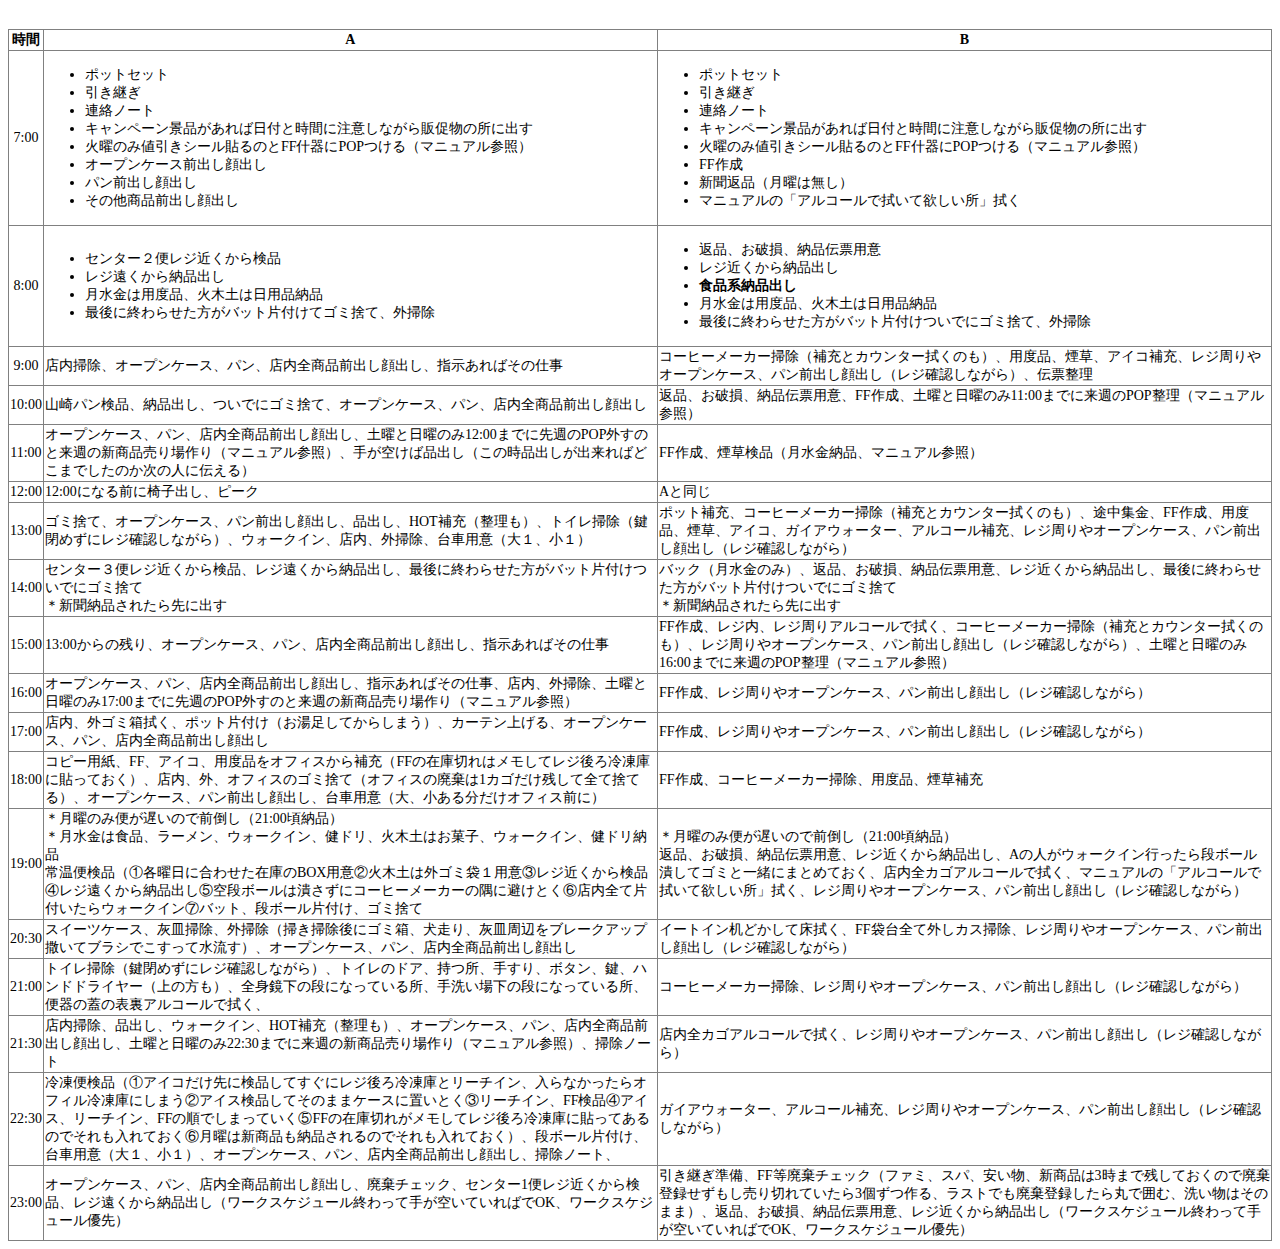
==== schedule.html @ 5014d078 "git" ====
<!DOCTYPE html>
<html lang="ja">

<head>
	<meta charset="utf-8">
	<title>タイトル</title>
	<link rel="icon" href="favicon.ico">
	<meta name="description" content="せりかのポートフォリオサイトです">
</head>
<link rel="stylesheet" href="css/styles.css">
<!-- 
	<style>
		h1 {
color:  red;
		}

	</style>
-->

<body>


	<style>
		.scheduleTable {
			width: 100%;
			border-collapse: collapse;
			font-size: 14px;
		}

		.taC {
			text-align: center;
		}
	</style>

	<table border="1" width="600" class="scheduleTable">
		<!-- 表全体の長さを最初に指定しておく -->
		<colgroup>
			<col width="60px" />
			<col width="50%" />
			<col width="50%" />
		</colgroup>
		<tr>
			<th>時間</th>
			<th>A</th>
			<th>B</th>
		</tr>


		<!-- <tr>
			<td class="taC">1:00</td>
			<td>42</td>
			<td>27</td>
		</tr>


		<tr>
			<td class="taC">2:00</td>
			<td>42</td>
			<td>27</td>
		</tr>


		<tr>
			<td class="taC">3:00</td>
			<td>42</td>
			<td>27</td>
		</tr>


		<tr>
			<td class="taC">4:00</td>
			<td>42</td>
			<td>27</td>
		</tr>


		<tr>
			<td class="taC">5:00</td>
			<td>42</td>
			<td>27</td>
		</tr>


		<tr>
			<td class="taC">6:00</td>
			<td>42</td>
			<td>27</td>
		</tr> -->

		<tr>
			<td class="taC">7:00</td>
			<td>
				<ul>
					<li>ポットセット</li>
					<li>引き継ぎ</li>
					<li>連絡ノート</li>
					<li>キャンペーン景品があれば日付と時間に注意しながら販促物の所に出す</li>
					<li>火曜のみ値引きシール貼るのとFF什器にPOPつける（マニュアル参照）</li>
					<li>オープンケース前出し顔出し</li>
					<li>パン前出し顔出し</li>
					<li>その他商品前出し顔出し</li>
				</ul>
			</td>

			<td>
				<ul>
					<li>ポットセット</li>
					<li>引き継ぎ</li>
					<li>連絡ノート</li>
					<li>キャンペーン景品があれば日付と時間に注意しながら販促物の所に出す</li>
					<li>火曜のみ値引きシール貼るのとFF什器にPOPつける（マニュアル参照）</li>
					<li>FF作成</li>
					<li>新聞返品（月曜は無し）</li>
					<li>マニュアルの「アルコールで拭いて欲しい所」拭く</li>
				</ul>
			</td>
		</tr>


		<tr>
			<td class="taC">8:00</td>
			<td>
				<ul>
					<li>センター２便レジ近くから検品</li>
					<li>レジ遠くから納品出し</li>
					<li>月水金は用度品、火木土は日用品納品</li>
					<li>最後に終わらせた方がバット片付けてゴミ捨て、外掃除</li>
				</ul>
			</td>
			<td>
				<ul>
					<li>返品、お破損、納品伝票用意</li>
					<li>レジ近くから納品出し</li>
					<li><b>食品系納品出し</b></li>
					<li>月水金は用度品、火木土は日用品納品</li>
					<li>最後に終わらせた方がバット片付けついでにゴミ捨て、外掃除</li>
				</ul>
			</td>
		</tr>


		<tr>
			<td class="taC">9:00</td>
			<td>店内掃除、オープンケース、パン、店内全商品前出し顔出し、指示あればその仕事</td>
			<td>コーヒーメーカー掃除（補充とカウンター拭くのも）、用度品、煙草、アイコ補充、レジ周りやオープンケース、パン前出し顔出し（レジ確認しながら）、伝票整理 </td>
		</tr>


		<tr>
			<td class="taC">10:00</td>
			<td>山崎パン検品、納品出し、ついでにゴミ捨て、オープンケース、パン、店内全商品前出し顔出し</td>
			<td>返品、お破損、納品伝票用意、FF作成、土曜と日曜のみ11:00までに来週のPOP整理（マニュアル参照）</td>
		</tr>


		<tr>
			<td class="taC">11:00</td>
			<td>オープンケース、パン、店内全商品前出し顔出し、土曜と日曜のみ12:00までに先週のPOP外すのと来週の新商品売り場作り（マニュアル参照）、手が空けば品出し（この時品出しが出来ればどこまでしたのか次の人に伝える）
			</td>
			<td>FF作成、煙草検品（月水金納品、マニュアル参照）</td>
		</tr>


		<tr>
			<td class="taC">12:00</td>
			<td>12:00になる前に椅子出し、ピーク</td>
			<td>Aと同じ</td>
		</tr>


		<tr>
			<td class="taC">13:00</td>
			<td>ゴミ捨て、オープンケース、パン前出し顔出し、品出し、HOT補充（整理も）、トイレ掃除（鍵閉めずにレジ確認しながら）、ウォークイン、店内、外掃除、台車用意（大１、小１）</td>
			<td>ポット補充、コーヒーメーカー掃除（補充とカウンター拭くのも）、途中集金、FF作成、用度品、煙草、アイコ、ガイアウォーター、アルコール補充、レジ周りやオープンケース、パン前出し顔出し（レジ確認しながら）
			</td>
		</tr>


		<tr>
			<td class="taC">14:00</td>
			<td>センター３便レジ近くから検品、レジ遠くから納品出し、最後に終わらせた方がバット片付けついでにゴミ捨て<br>
				＊新聞納品されたら先に出す
			</td>
			<td>バック（月水金のみ）、返品、お破損、納品伝票用意、レジ近くから納品出し、最後に終わらせた方がバット片付けついでにゴミ捨て<br>
				＊新聞納品されたら先に出す</td>
		</tr>


		<tr>
			<td class="taC">15:00</td>
			<td>13:00からの残り、オープンケース、パン、店内全商品前出し顔出し、指示あればその仕事</td>
			<td>
				FF作成、レジ内、レジ周りアルコールで拭く、コーヒーメーカー掃除（補充とカウンター拭くのも）、レジ周りやオープンケース、パン前出し顔出し（レジ確認しながら）、土曜と日曜のみ16:00までに来週のPOP整理（マニュアル参照）
			</td>
		</tr>


		<tr>
			<td class="taC">16:00</td>
			<td>オープンケース、パン、店内全商品前出し顔出し、指示あればその仕事、店内、外掃除、土曜と日曜のみ17:00までに先週のPOP外すのと来週の新商品売り場作り（マニュアル参照）
			</td>
			<td>FF作成、レジ周りやオープンケース、パン前出し顔出し（レジ確認しながら）</td>
		</tr>


		<tr>
			<td class="taC">17:00</td>
			<td>店内、外ゴミ箱拭く、ポット片付け（お湯足してからしまう）、カーテン上げる、オープンケース、パン、店内全商品前出し顔出し</td>
			<td>FF作成、レジ周りやオープンケース、パン前出し顔出し（レジ確認しながら）</td>
		</tr>


		<tr>　
			<td>18:00</td>
			<td>
				コピー用紙、FF、アイコ、用度品をオフィスから補充（FFの在庫切れはメモしてレジ後ろ冷凍庫に貼っておく）、店内、外、オフィスのゴミ捨て（オフィスの廃棄は1カゴだけ残して全て捨てる）、オープンケース、パン前出し顔出し、台車用意（大、小ある分だけオフィス前に）
			</td>
			<td>FF作成、コーヒーメーカー掃除、用度品、煙草補充</td>
		</tr>


		<tr>
			<td class="taC">19:00</td>
			<td>＊月曜のみ便が遅いので前倒し（21:00頃納品）<br>
				＊月水金は食品、ラーメン、ウォークイン、健ドリ、火木土はお菓子、ウォークイン、健ドリ納品<br>
				常温便検品（①各曜日に合わせた在庫のBOX用意②火木土は外ゴミ袋１用意③レジ近くから検品④レジ遠くから納品出し⑤空段ボールは潰さずにコーヒーメーカーの隅に避けとく⑥店内全て片付いたらウォークイン⑦バット、段ボール片付け、ゴミ捨て
			</td>
			<td>＊月曜のみ便が遅いので前倒し（21:00頃納品）<br>
				返品、お破損、納品伝票用意、レジ近くから納品出し、Aの人がウォークイン行ったら段ボール潰してゴミと一緒にまとめておく、店内全カゴアルコールで拭く、マニュアルの「アルコールで拭いて欲しい所」拭く、レジ周りやオープンケース、パン前出し顔出し（レジ確認しながら）
			</td>
		</tr>


		<tr>
			<td class="taC">20:30</td>
			<td>スイーツケース、灰皿掃除、外掃除（掃き掃除後にゴミ箱、犬走り、灰皿周辺をブレークアップ撒いてブラシでこすって水流す）、オープンケース、パン、店内全商品前出し顔出し</td>
			<td>イートイン机どかして床拭く、FF袋台全て外しカス掃除、レジ周りやオープンケース、パン前出し顔出し（レジ確認しながら）</td>
		</tr>


		<tr>
			<td class="taC">21:00</td>
			<td>トイレ掃除（鍵閉めずにレジ確認しながら）、トイレのドア、持つ所、手すり、ボタン、鍵、ハンドドライヤー（上の方も）、全身鏡下の段になっている所、手洗い場下の段になっている所、便器の蓋の表裏アルコールで拭く、
			</td>
			<td>コーヒーメーカー掃除、レジ周りやオープンケース、パン前出し顔出し（レジ確認しながら）</td>
		</tr>


		<tr>
			<td class="taC">21:30</td>
			<td>店内掃除、品出し、ウォークイン、HOT補充（整理も）、オープンケース、パン、店内全商品前出し顔出し、土曜と日曜のみ22:30までに来週の新商品売り場作り（マニュアル参照）、掃除ノート</td>
			<td>店内全カゴアルコールで拭く、レジ周りやオープンケース、パン前出し顔出し（レジ確認しながら）</td>
		</tr>


		<tr>
			<td class="taC">22:30</td>
			<td>
				冷凍便検品（①アイコだけ先に検品してすぐにレジ後ろ冷凍庫とリーチイン、入らなかったらオフィル冷凍庫にしまう②アイス検品してそのままケースに置いとく③リーチイン、FF検品④アイス、リーチイン、FFの順でしまっていく⑤FFの在庫切れがメモしてレジ後ろ冷凍庫に貼ってあるのでそれも入れておく⑥月曜は新商品も納品されるのでそれも入れておく）、段ボール片付け、台車用意（大１、小１）、オープンケース、パン、店内全商品前出し顔出し、掃除ノート、
			</td>
			<td>ガイアウォーター、アルコール補充、レジ周りやオープンケース、パン前出し顔出し（レジ確認しながら）</td>
		</tr>


		<tr>
			<td class="taC">23:00</td>
			<td>オープンケース、パン、店内全商品前出し顔出し、廃棄チェック、センター1便レジ近くから検品、レジ遠くから納品出し（ワークスケジュール終わって手が空いていればでOK、ワークスケジュール優先）</td>
			<td>
				引き継ぎ準備、FF等廃棄チェック（ファミ、スパ、安い物、新商品は3時まで残しておくので廃棄登録せずもし売り切れていたら3個ずつ作る、ラストでも廃棄登録したら丸で囲む、洗い物はそのまま）、返品、お破損、納品伝票用意、レジ近くから納品出し（ワークスケジュール終わって手が空いていればでOK、ワークスケジュール優先）
			</td>
		</tr>



	</table>



</body>

</html>
---- css/styles.css ----
h1 {
	/* color:  blue; */
	color: 　rgb(0,  255, 0 );
	color:  #0f0
	;
}
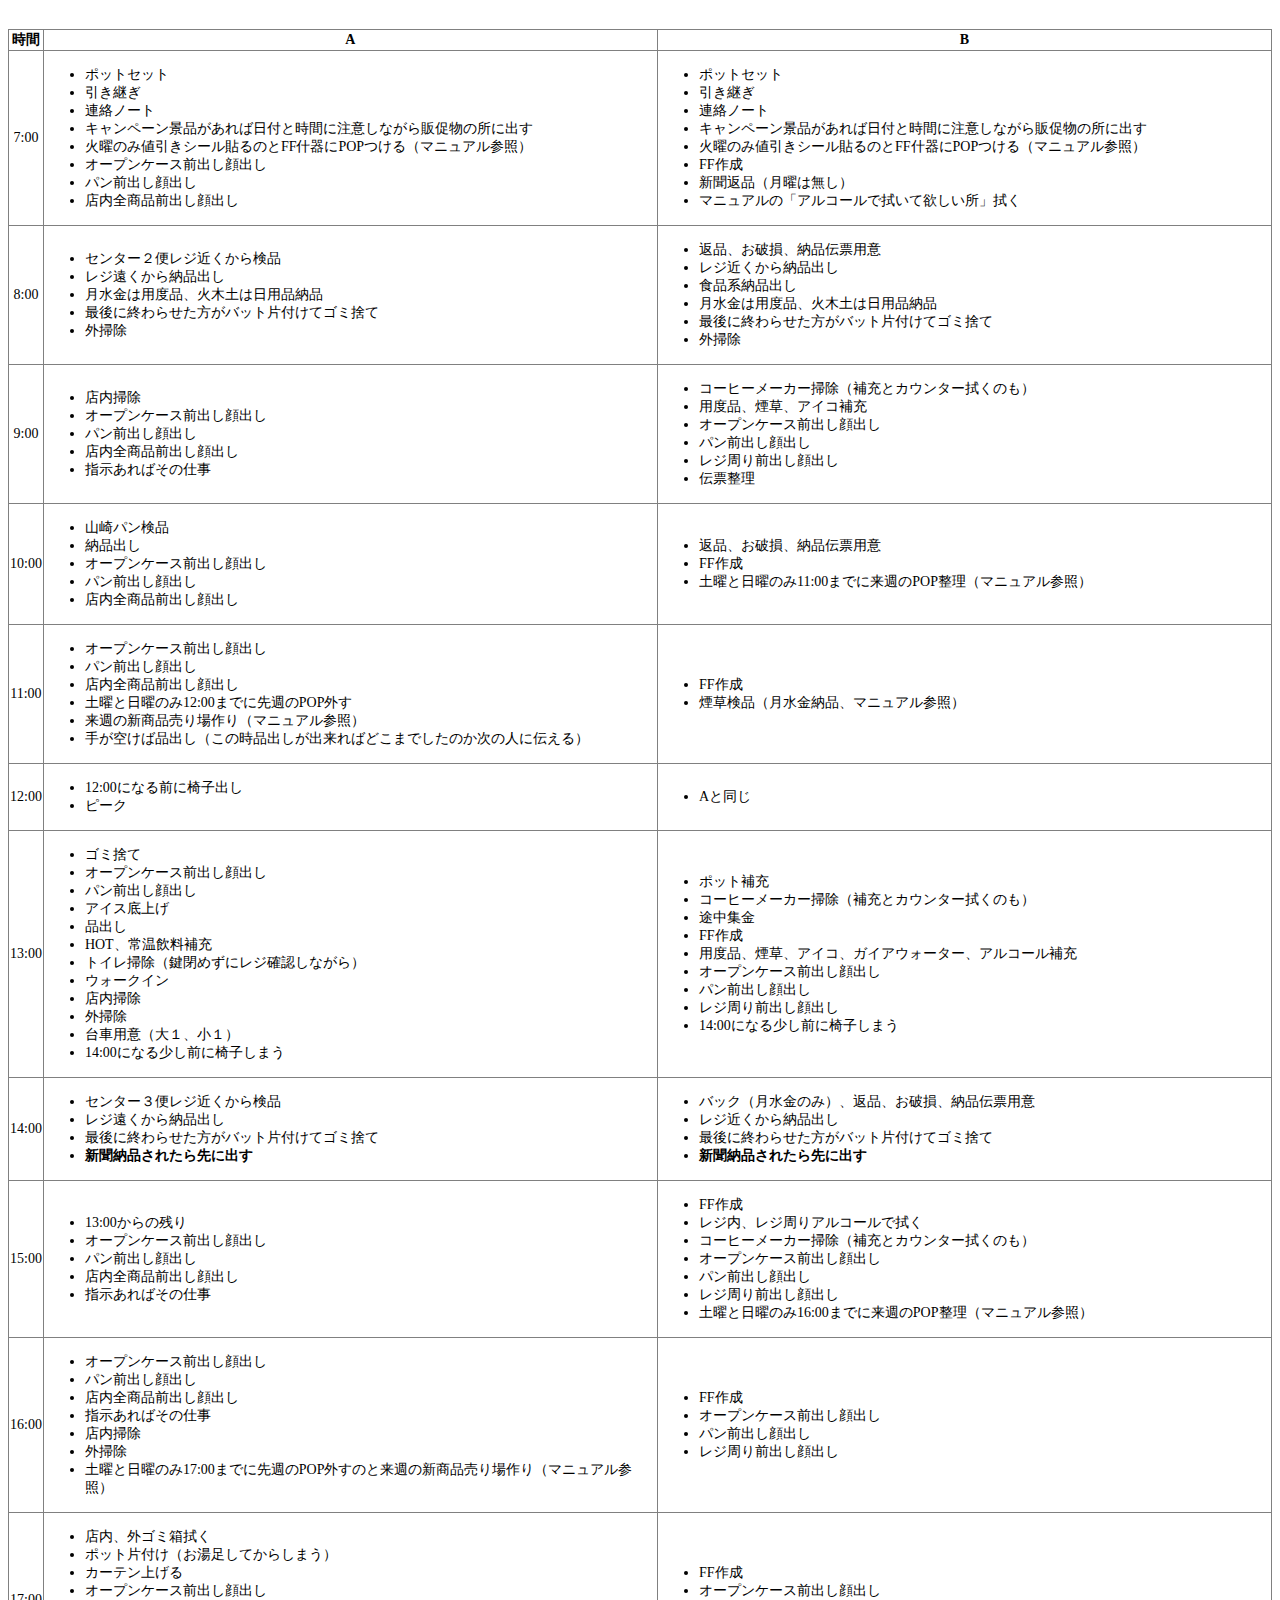
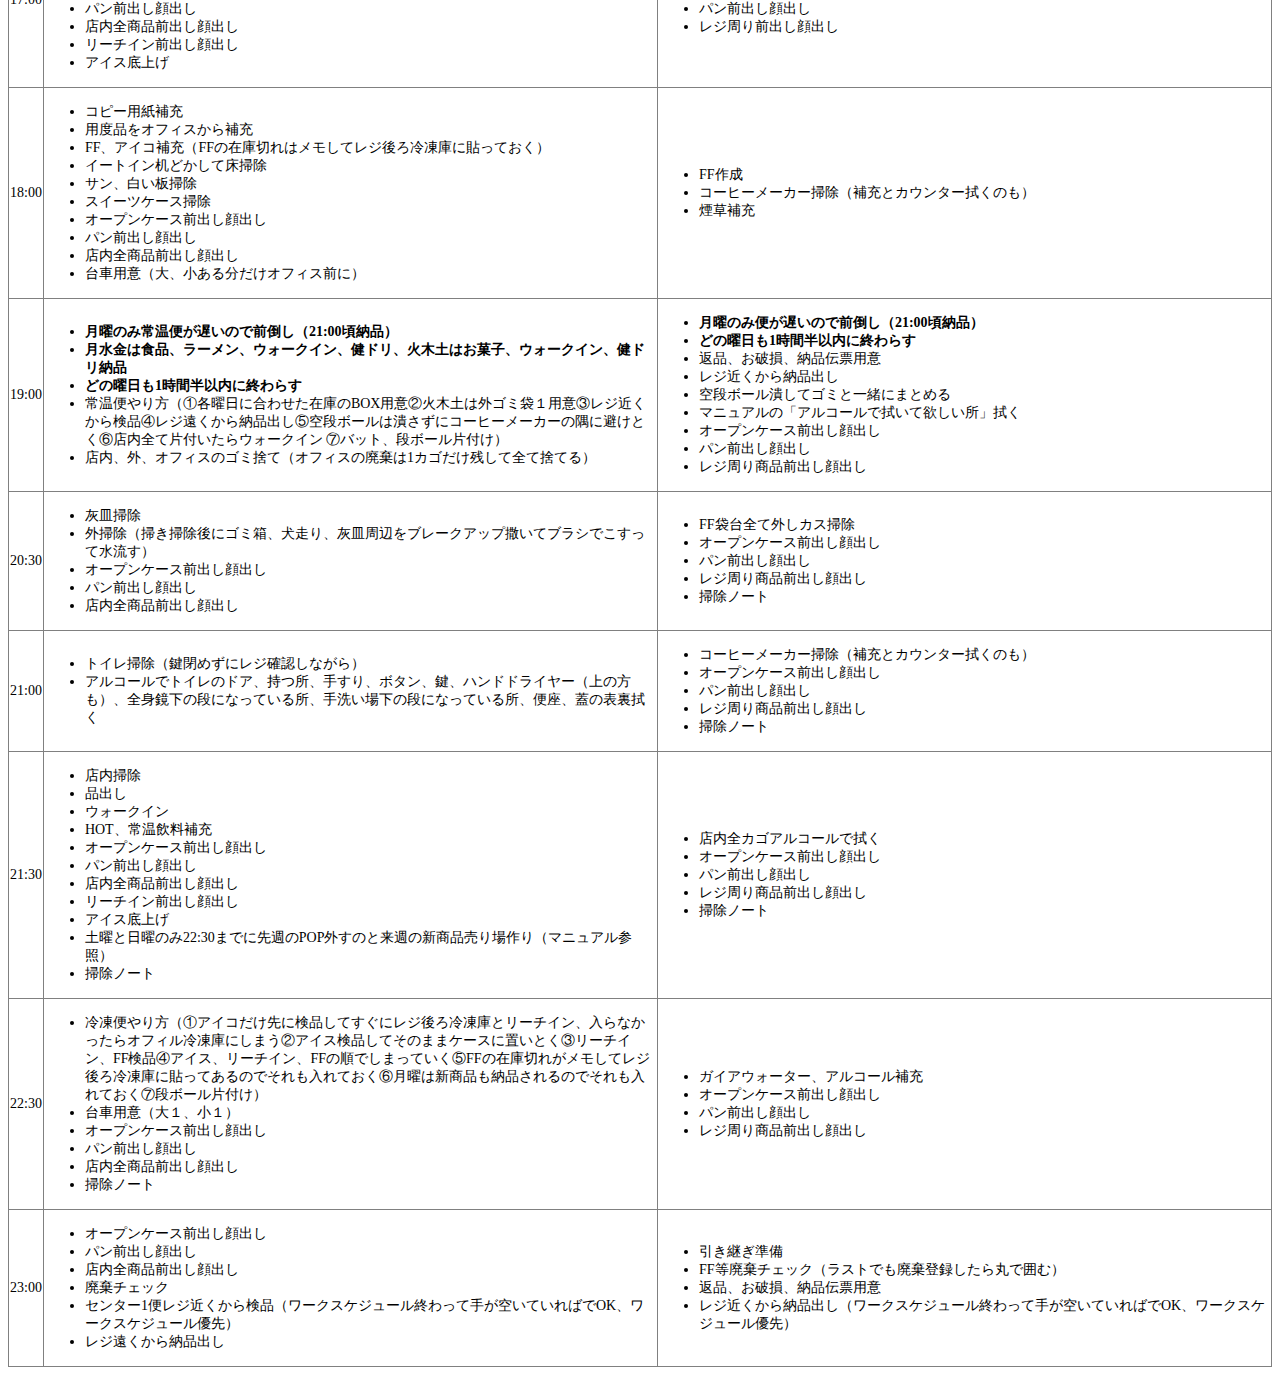
==== commit b070b845: "git" ====
--- a/schedule.html
+++ b/schedule.html
@@ -98,7 +98,7 @@
 					<li>火曜のみ値引きシール貼るのとFF什器にPOPつける（マニュアル参照）</li>
 					<li>オープンケース前出し顔出し</li>
 					<li>パン前出し顔出し</li>
-					<li>その他商品前出し顔出し</li>
+					<li>店内全商品前出し顔出し</li>
 				</ul>
 			</td> @@ -126,16 +126,18 @@
 					<li>センター２便レジ近くから検品</li>
 					<li>レジ遠くから納品出し</li>
 					<li>月水金は用度品、火木土は日用品納品</li>
-					<li>最後に終わらせた方がバット片付けてゴミ捨て、外掃除</li>
+					<li>最後に終わらせた方がバット片付けてゴミ捨て</li>
+					<li>外掃除</li>
 				</ul>
 			</td>
 			<td>
 				<ul>
 					<li>返品、お破損、納品伝票用意</li>
 					<li>レジ近くから納品出し</li>
-					<li><b>食品系納品出し</b></li>
+					<li>食品系納品出し</li>
 					<li>月水金は用度品、火木土は日用品納品</li>
-					<li>最後に終わらせた方がバット片付けついでにゴミ捨て、外掃除</li>
+					<li>最後に終わらせた方がバット片付けてゴミ捨て</li>
+					<li>外掃除</li>
 				</ul>
 			</td>
 		</tr>
@@ -143,132 +145,407 @@
 
 		<tr>
 			<td class="taC">9:00</td>
-			<td>店内掃除、オープンケース、パン、店内全商品前出し顔出し、指示あればその仕事</td>
-			<td>コーヒーメーカー掃除（補充とカウンター拭くのも）、用度品、煙草、アイコ補充、レジ周りやオープンケース、パン前出し顔出し（レジ確認しながら）、伝票整理 </td>
+			<td>
+				<ul>
+					<li>店内掃除</li>
+					<li>オープンケース前出し顔出し</li>
+					<li>パン前出し顔出し</li>
+					<li>店内全商品前出し顔出し</li>
+					<li>指示あればその仕事</li>
+				</ul>
+			</td>
+			<td>
+				<ul>
+					<li>コーヒーメーカー掃除（補充とカウンター拭くのも）</li>
+					<li>用度品、煙草、アイコ補充</li>
+					<li>オープンケース前出し顔出し</li>
+					<li>パン前出し顔出し</li>
+					<li>レジ周り前出し顔出し</li>
+					<li>伝票整理</li>
+
+
+
+				</ul>
+
+			</td>
 		</tr>
 
 
 		<tr>
 			<td class="taC">10:00</td>
-			<td>山崎パン検品、納品出し、ついでにゴミ捨て、オープンケース、パン、店内全商品前出し顔出し</td>
-			<td>返品、お破損、納品伝票用意、FF作成、土曜と日曜のみ11:00までに来週のPOP整理（マニュアル参照）</td>
+			<td>
+				<ul>
+					<li>山崎パン検品</li>
+					<li>納品出し</li>
+					<li>オープンケース前出し顔出し</li>
+					<li>パン前出し顔出し</li>
+					<li>店内全商品前出し顔出し</li>
+				</ul>
+			</td>
+
+			<td>
+				<ul>
+					<li>返品、お破損、納品伝票用意</li>
+					<li>FF作成</li>
+					<li>土曜と日曜のみ11:00までに来週のPOP整理（マニュアル参照）</li>
+				</ul>
+			</td>
 		</tr>
 
 
 		<tr>
 			<td class="taC">11:00</td>
-			<td>オープンケース、パン、店内全商品前出し顔出し、土曜と日曜のみ12:00までに先週のPOP外すのと来週の新商品売り場作り（マニュアル参照）、手が空けば品出し（この時品出しが出来ればどこまでしたのか次の人に伝える）
-			</td>
-			<td>FF作成、煙草検品（月水金納品、マニュアル参照）</td>
+			<td>
+				<ul>
+					<li>オープンケース前出し顔出し</li>
+					<li>パン前出し顔出し</li>
+					<li>店内全商品前出し顔出し</li>
+					<li>土曜と日曜のみ12:00までに先週のPOP外す</li>
+					<li>来週の新商品売り場作り（マニュアル参照）</li>
+					<li>手が空けば品出し（この時品出しが出来ればどこまでしたのか次の人に伝える）</li>
+				</ul>
+			</td>
+
+			<td>
+				<ul>
+					<li>FF作成</li>
+					<li>煙草検品（月水金納品、マニュアル参照）</li>
+				</ul>
+
+			</td>
 		</tr>
 
 
 		<tr>
 			<td class="taC">12:00</td>
-			<td>12:00になる前に椅子出し、ピーク</td>
-			<td>Aと同じ</td>
+			<td>
+				<ul>
+					<li>12:00になる前に椅子出し</li>
+					<li>ピーク</li>
+				</ul>
+			</td>
+
+			<td>
+				<ul>
+					<li>Aと同じ</li>
+				</ul>
+
+			</td>
 		</tr>
 
 
 		<tr>
 			<td class="taC">13:00</td>
-			<td>ゴミ捨て、オープンケース、パン前出し顔出し、品出し、HOT補充（整理も）、トイレ掃除（鍵閉めずにレジ確認しながら）、ウォークイン、店内、外掃除、台車用意（大１、小１）</td>
-			<td>ポット補充、コーヒーメーカー掃除（補充とカウンター拭くのも）、途中集金、FF作成、用度品、煙草、アイコ、ガイアウォーター、アルコール補充、レジ周りやオープンケース、パン前出し顔出し（レジ確認しながら）
+			<td>
+				<ul>
+					<li>ゴミ捨て</li>
+					<li>オープンケース前出し顔出し</li>
+					<li>パン前出し顔出し</li>
+					<li>アイス底上げ</li>
+					<li>品出し</li>
+					<li>HOT、常温飲料補充</li>
+					<li>トイレ掃除（鍵閉めずにレジ確認しながら）</li>
+					<li>ウォークイン</li>
+					<li>店内掃除</li>
+					<li>外掃除</li>
+					<li>台車用意（大１、小１）</li>
+					<li>14:00になる少し前に椅子しまう</li>
+				</ul>
+			</td>
+
+			<td>
+				<ul>
+					<li>ポット補充</li>
+					<li>コーヒーメーカー掃除（補充とカウンター拭くのも）</li>
+					<li>途中集金</li>
+					<li>FF作成</li>
+					<li>用度品、煙草、アイコ、ガイアウォーター、アルコール補充</li>
+					<li>オープンケース前出し顔出し</li>
+					<li>パン前出し顔出し</li>
+					<li>レジ周り前出し顔出し</li>
+					<li>14:00になる少し前に椅子しまう</li>
+				</ul>
 			</td>
 		</tr>
 
 
 		<tr>
 			<td class="taC">14:00</td>
-			<td>センター３便レジ近くから検品、レジ遠くから納品出し、最後に終わらせた方がバット片付けついでにゴミ捨て<br>
-				＊新聞納品されたら先に出す
-			</td>
-			<td>バック（月水金のみ）、返品、お破損、納品伝票用意、レジ近くから納品出し、最後に終わらせた方がバット片付けついでにゴミ捨て<br>
-				＊新聞納品されたら先に出す</td>
+			<td>
+				<ul>
+					<li>センター３便レジ近くから検品</li>
+					<li>レジ遠くから納品出し</li>
+					<li>最後に終わらせた方がバット片付けてゴミ捨て</li>
+					<li><b>新聞納品されたら先に出す</b></li>
+				</ul>
+			</td>
+
+			<td>
+				<ul>
+					<li>バック（月水金のみ）、返品、お破損、納品伝票用意</li>
+					<li>レジ近くから納品出し</li>
+					<li>最後に終わらせた方がバット片付けてゴミ捨て</li>
+					<li><b>新聞納品されたら先に出す</b></li>
+				</ul>
+			</td>
 		</tr>
 
 
 		<tr>
 			<td class="taC">15:00</td>
-			<td>13:00からの残り、オープンケース、パン、店内全商品前出し顔出し、指示あればその仕事</td>
-			<td>
-				FF作成、レジ内、レジ周りアルコールで拭く、コーヒーメーカー掃除（補充とカウンター拭くのも）、レジ周りやオープンケース、パン前出し顔出し（レジ確認しながら）、土曜と日曜のみ16:00までに来週のPOP整理（マニュアル参照）
+			<td>
+				<ul>
+					<li>13:00からの残り</li>
+					<li>オープンケース前出し顔出し</li>
+					<li>パン前出し顔出し</li>
+					<li>店内全商品前出し顔出し</li>
+					<li>指示あればその仕事</li>
+				</ul>
+			</td>
+
+			<td>
+				<ul>
+					<li>FF作成</li>
+					<li>レジ内、レジ周りアルコールで拭く</li>
+					<li>コーヒーメーカー掃除（補充とカウンター拭くのも）</li>
+					<li>オープンケース前出し顔出し</li>
+					<li>パン前出し顔出し</li>
+					<li>レジ周り前出し顔出し</li>
+					<li>土曜と日曜のみ16:00までに来週のPOP整理（マニュアル参照）</li>
 			</td>
 		</tr>
 
 
 		<tr>
 			<td class="taC">16:00</td>
-			<td>オープンケース、パン、店内全商品前出し顔出し、指示あればその仕事、店内、外掃除、土曜と日曜のみ17:00までに先週のPOP外すのと来週の新商品売り場作り（マニュアル参照）
-			</td>
-			<td>FF作成、レジ周りやオープンケース、パン前出し顔出し（レジ確認しながら）</td>
+			<td>
+				<ul>
+					<li>オープンケース前出し顔出し</li>
+					<li>パン前出し顔出し</li>
+					<li>店内全商品前出し顔出し</li>
+					<li>指示あればその仕事</li>
+					<li>店内掃除</li>
+					<li>外掃除</li>
+					<li>土曜と日曜のみ17:00までに先週のPOP外すのと来週の新商品売り場作り（マニュアル参照）</li>
+
+				</ul>
+			</td>
+
+			<td>
+				<ul>
+					<li>FF作成</li>
+					<li>オープンケース前出し顔出し</li>
+					<li>パン前出し顔出し</li>
+					<li>レジ周り前出し顔出し</li>
+				</ul>
+			</td>
 		</tr>
 
 
 		<tr>
 			<td class="taC">17:00</td>
-			<td>店内、外ゴミ箱拭く、ポット片付け（お湯足してからしまう）、カーテン上げる、オープンケース、パン、店内全商品前出し顔出し</td>
-			<td>FF作成、レジ周りやオープンケース、パン前出し顔出し（レジ確認しながら）</td>
+			<td>
+				<ul>
+					<li>店内、外ゴミ箱拭く</li>
+					<li>ポット片付け（お湯足してからしまう）</li>
+					<li>カーテン上げる</li>
+					<li>オープンケース前出し顔出し</li>
+					<li>パン前出し顔出し</li>
+					<li>店内全商品前出し顔出し</li>
+					<li>リーチイン前出し顔出し</li>
+					<li>アイス底上げ</li>
+				</ul>
+			</td>
+
+			<td>
+				<ul>
+					<li>FF作成</li>
+					<li>オープンケース前出し顔出し</li>
+					<li>パン前出し顔出し</li>
+					<li>レジ周り前出し顔出し</li>
+				</ul>
+			</td>
 		</tr>
 
 
 		<tr>　
 			<td>18:00</td>
 			<td>
-				コピー用紙、FF、アイコ、用度品をオフィスから補充（FFの在庫切れはメモしてレジ後ろ冷凍庫に貼っておく）、店内、外、オフィスのゴミ捨て（オフィスの廃棄は1カゴだけ残して全て捨てる）、オープンケース、パン前出し顔出し、台車用意（大、小ある分だけオフィス前に）
-			</td>
-			<td>FF作成、コーヒーメーカー掃除、用度品、煙草補充</td>
+				<ul>
+					<li>コピー用紙補充</li>
+					<li>用度品をオフィスから補充</li>
+					<li>FF、アイコ補充（FFの在庫切れはメモしてレジ後ろ冷凍庫に貼っておく）</li>
+					<li>イートイン机どかして床掃除</li>
+					<li>サン、白い板掃除</li>
+					<li>スイーツケース掃除</li>
+					<li>オープンケース前出し顔出し</li>
+					<li>パン前出し顔出し</li>
+					<li>店内全商品前出し顔出し</li>
+					<li>台車用意（大、小ある分だけオフィス前に）</li>
+				</ul>
+			</td>
+
+			<td>
+				<ul>
+					<li>FF作成</li>
+					<li>コーヒーメーカー掃除（補充とカウンター拭くのも）</li>
+					<li>煙草補充</li>
+				</ul>
+			</td>
 		</tr>
 
 
 		<tr>
 			<td class="taC">19:00</td>
-			<td>＊月曜のみ便が遅いので前倒し（21:00頃納品）<br>
-				＊月水金は食品、ラーメン、ウォークイン、健ドリ、火木土はお菓子、ウォークイン、健ドリ納品<br>
-				常温便検品（①各曜日に合わせた在庫のBOX用意②火木土は外ゴミ袋１用意③レジ近くから検品④レジ遠くから納品出し⑤空段ボールは潰さずにコーヒーメーカーの隅に避けとく⑥店内全て片付いたらウォークイン⑦バット、段ボール片付け、ゴミ捨て
-			</td>
-			<td>＊月曜のみ便が遅いので前倒し（21:00頃納品）<br>
-				返品、お破損、納品伝票用意、レジ近くから納品出し、Aの人がウォークイン行ったら段ボール潰してゴミと一緒にまとめておく、店内全カゴアルコールで拭く、マニュアルの「アルコールで拭いて欲しい所」拭く、レジ周りやオープンケース、パン前出し顔出し（レジ確認しながら）
+			<td>
+				<ul>
+					<li><b>月曜のみ常温便が遅いので前倒し（21:00頃納品）</b></li>
+					<li><b>月水金は食品、ラーメン、ウォークイン、健ドリ、火木土はお菓子、ウォークイン、健ドリ納品</b></li>
+					<li><b>どの曜日も1時間半以内に終わらす</b></li>
+					<li>常温便やり方（①各曜日に合わせた在庫のBOX用意②火木土は外ゴミ袋１用意③レジ近くから検品④レジ遠くから納品出し⑤空段ボールは潰さずにコーヒーメーカーの隅に避けとく⑥店内全て片付いたらウォークイン
+						⑦バット、段ボール片付け）
+					<li>店内、外、オフィスのゴミ捨て（オフィスの廃棄は1カゴだけ残して全て捨てる）</li>
+					</li>
+				</ul>
+			</td>
+
+			<td>
+				<ul>
+					<li><b>月曜のみ便が遅いので前倒し（21:00頃納品）</b></li>
+					<li><b>どの曜日も1時間半以内に終わらす</b></li>
+					<li>返品、お破損、納品伝票用意</li>
+					<li>レジ近くから納品出し</li>
+					<li>空段ボール潰してゴミと一緒にまとめる</li>
+					<li>マニュアルの「アルコールで拭いて欲しい所」拭く</li>
+					<li>オープンケース前出し顔出し</li>
+					<li>パン前出し顔出し</li>
+					<li>レジ周り商品前出し顔出し</li>
+				</ul>
 			</td>
 		</tr>
 
 
 		<tr>
 			<td class="taC">20:30</td>
-			<td>スイーツケース、灰皿掃除、外掃除（掃き掃除後にゴミ箱、犬走り、灰皿周辺をブレークアップ撒いてブラシでこすって水流す）、オープンケース、パン、店内全商品前出し顔出し</td>
-			<td>イートイン机どかして床拭く、FF袋台全て外しカス掃除、レジ周りやオープンケース、パン前出し顔出し（レジ確認しながら）</td>
+			<td>
+				<ul>
+					<li>灰皿掃除</li>
+					<li>外掃除（掃き掃除後にゴミ箱、犬走り、灰皿周辺をブレークアップ撒いてブラシでこすって水流す）</li>
+
+					<li>オープンケース前出し顔出し</li>
+					<li>パン前出し顔出し</li>
+					<li>店内全商品前出し顔出し</li>
+				</ul>
+			</td>
+
+			<td>
+				<ul>
+					<li>FF袋台全て外しカス掃除</li>
+					<li>オープンケース前出し顔出し</li>
+					<li>パン前出し顔出し</li>
+					<li>レジ周り商品前出し顔出し</li>
+					<li>掃除ノート</li>
+				</ul>
+			</td>
 		</tr>
 
 
 		<tr>
 			<td class="taC">21:00</td>
-			<td>トイレ掃除（鍵閉めずにレジ確認しながら）、トイレのドア、持つ所、手すり、ボタン、鍵、ハンドドライヤー（上の方も）、全身鏡下の段になっている所、手洗い場下の段になっている所、便器の蓋の表裏アルコールで拭く、
-			</td>
-			<td>コーヒーメーカー掃除、レジ周りやオープンケース、パン前出し顔出し（レジ確認しながら）</td>
+			<td>
+				<ul>
+					<li>トイレ掃除（鍵閉めずにレジ確認しながら）</li>
+					<li>アルコールでトイレのドア、持つ所、手すり、ボタン、鍵、ハンドドライヤー（上の方も）、全身鏡下の段になっている所、手洗い場下の段になっている所、便座、蓋の表裏拭く</li>
+				</ul>
+			</td>
+
+			<td>
+				<ul>
+					<li>コーヒーメーカー掃除（補充とカウンター拭くのも）</li>
+					<li>オープンケース前出し顔出し</li>
+					<li>パン前出し顔出し</li>
+					<li>レジ周り商品前出し顔出し</li>
+					<li>掃除ノート</li>
+				</ul>
+			</td>
 		</tr>
 
 
 		<tr>
 			<td class="taC">21:30</td>
-			<td>店内掃除、品出し、ウォークイン、HOT補充（整理も）、オープンケース、パン、店内全商品前出し顔出し、土曜と日曜のみ22:30までに来週の新商品売り場作り（マニュアル参照）、掃除ノート</td>
-			<td>店内全カゴアルコールで拭く、レジ周りやオープンケース、パン前出し顔出し（レジ確認しながら）</td>
+			<td>
+				<ul>
+					<li>店内掃除</li>
+					<li>品出し</li>
+					<li>ウォークイン</li>
+					<li>HOT、常温飲料補充</li>
+					<li>オープンケース前出し顔出し</li>
+					<li>パン前出し顔出し</li>
+					<li>店内全商品前出し顔出し</li>
+					<li>リーチイン前出し顔出し</li>
+					<li>アイス底上げ</li>
+					<li>土曜と日曜のみ22:30までに先週のPOP外すのと来週の新商品売り場作り（マニュアル参照）</li>
+					<li>掃除ノート</li>
+				</ul>
+			</td>
+
+			<td>
+				<ul>
+					<li>店内全カゴアルコールで拭く</li>
+					<li>オープンケース前出し顔出し</li>
+					<li>パン前出し顔出し</li>
+					<li>レジ周り商品前出し顔出し</li>
+					<li>掃除ノート</li>
+				</ul>
+			</td>
 		</tr>
 
 
 		<tr>
 			<td class="taC">22:30</td>
 			<td>
-				冷凍便検品（①アイコだけ先に検品してすぐにレジ後ろ冷凍庫とリーチイン、入らなかったらオフィル冷凍庫にしまう②アイス検品してそのままケースに置いとく③リーチイン、FF検品④アイス、リーチイン、FFの順でしまっていく⑤FFの在庫切れがメモしてレジ後ろ冷凍庫に貼ってあるのでそれも入れておく⑥月曜は新商品も納品されるのでそれも入れておく）、段ボール片付け、台車用意（大１、小１）、オープンケース、パン、店内全商品前出し顔出し、掃除ノート、
-			</td>
-			<td>ガイアウォーター、アルコール補充、レジ周りやオープンケース、パン前出し顔出し（レジ確認しながら）</td>
+				<ul>
+					<li>冷凍便やり方（①アイコだけ先に検品してすぐにレジ後ろ冷凍庫とリーチイン、入らなかったらオフィル冷凍庫にしまう②アイス検品してそのままケースに置いとく③リーチイン、FF検品④アイス、リーチイン、FFの順でしまっていく⑤FFの在庫切れがメモしてレジ後ろ冷凍庫に貼ってあるのでそれも入れておく⑥月曜は新商品も納品されるのでそれも入れておく⑦段ボール片付け）
+					</li>
+					<li>台車用意（大１、小１）</li>
+					<li>オープンケース前出し顔出し</li>
+					<li>パン前出し顔出し</li>
+					<li>店内全商品前出し顔出し</li>
+					<li>掃除ノート</li>
+				</ul>
+			</td>
+
+			<td>
+				<ul>
+					<li>ガイアウォーター、アルコール補充</li>
+					<li>オープンケース前出し顔出し</li>
+					<li>パン前出し顔出し</li>
+					<li>レジ周り商品前出し顔出し</li>
+				</ul>
+			</td>
 		</tr>
 
 
 		<tr>
 			<td class="taC">23:00</td>
-			<td>オープンケース、パン、店内全商品前出し顔出し、廃棄チェック、センター1便レジ近くから検品、レジ遠くから納品出し（ワークスケジュール終わって手が空いていればでOK、ワークスケジュール優先）</td>
-			<td>
-				引き継ぎ準備、FF等廃棄チェック（ファミ、スパ、安い物、新商品は3時まで残しておくので廃棄登録せずもし売り切れていたら3個ずつ作る、ラストでも廃棄登録したら丸で囲む、洗い物はそのまま）、返品、お破損、納品伝票用意、レジ近くから納品出し（ワークスケジュール終わって手が空いていればでOK、ワークスケジュール優先）
+			<td>
+				<ul>
+					<li>オープンケース前出し顔出し</li>
+					<li>パン前出し顔出し</li>
+					<li>店内全商品前出し顔出し</li>
+					<li>廃棄チェック</li>
+					<li>センター1便レジ近くから検品（ワークスケジュール終わって手が空いていればでOK、ワークスケジュール優先）</li>
+					<li>レジ遠くから納品出し</li>
+				</ul>
+			</td>
+
+			<td>
+				<ul>
+					<li>引き継ぎ準備</li>
+					<li>FF等廃棄チェック（ラストでも廃棄登録したら丸で囲む）</li>
+					<li>返品、お破損、納品伝票用意</li>
+					<li>レジ近くから納品出し（ワークスケジュール終わって手が空いていればでOK、ワークスケジュール優先）</li>
+				</ul>
 			</td>
 		</tr>
 
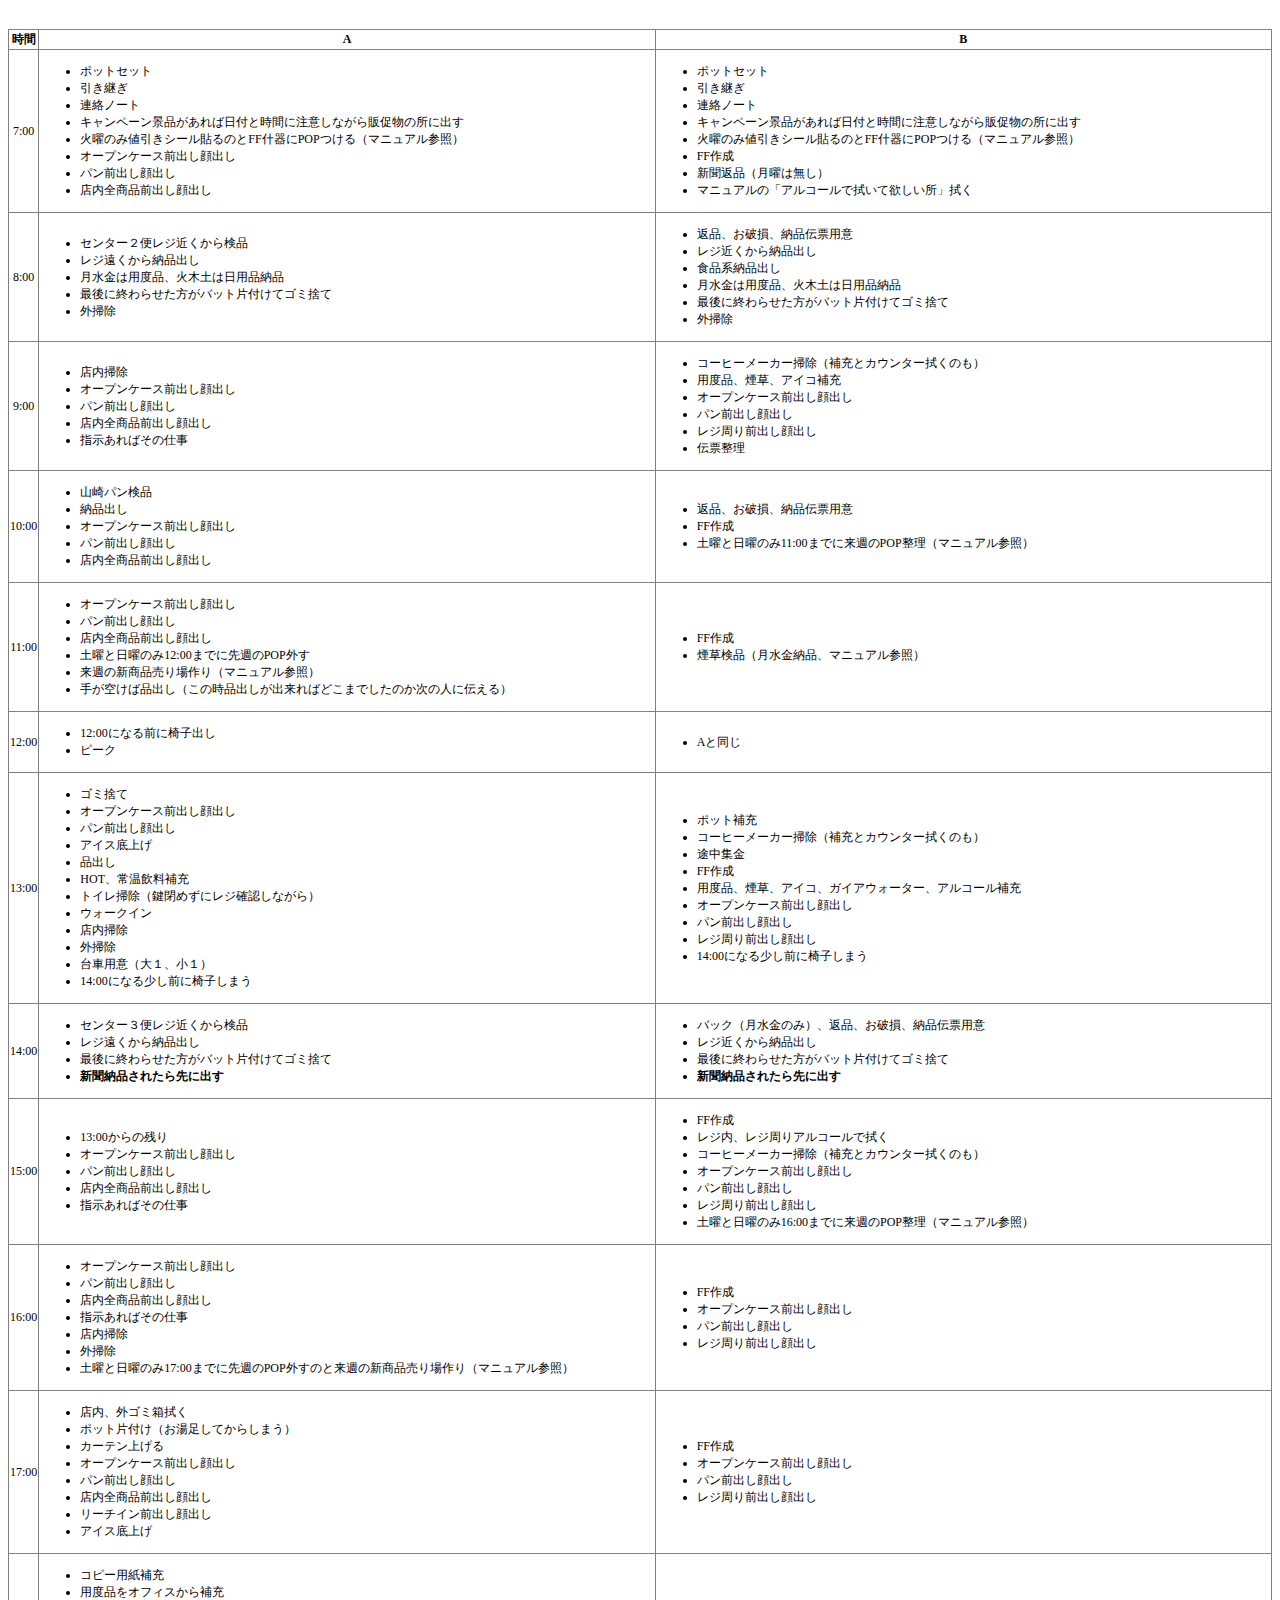
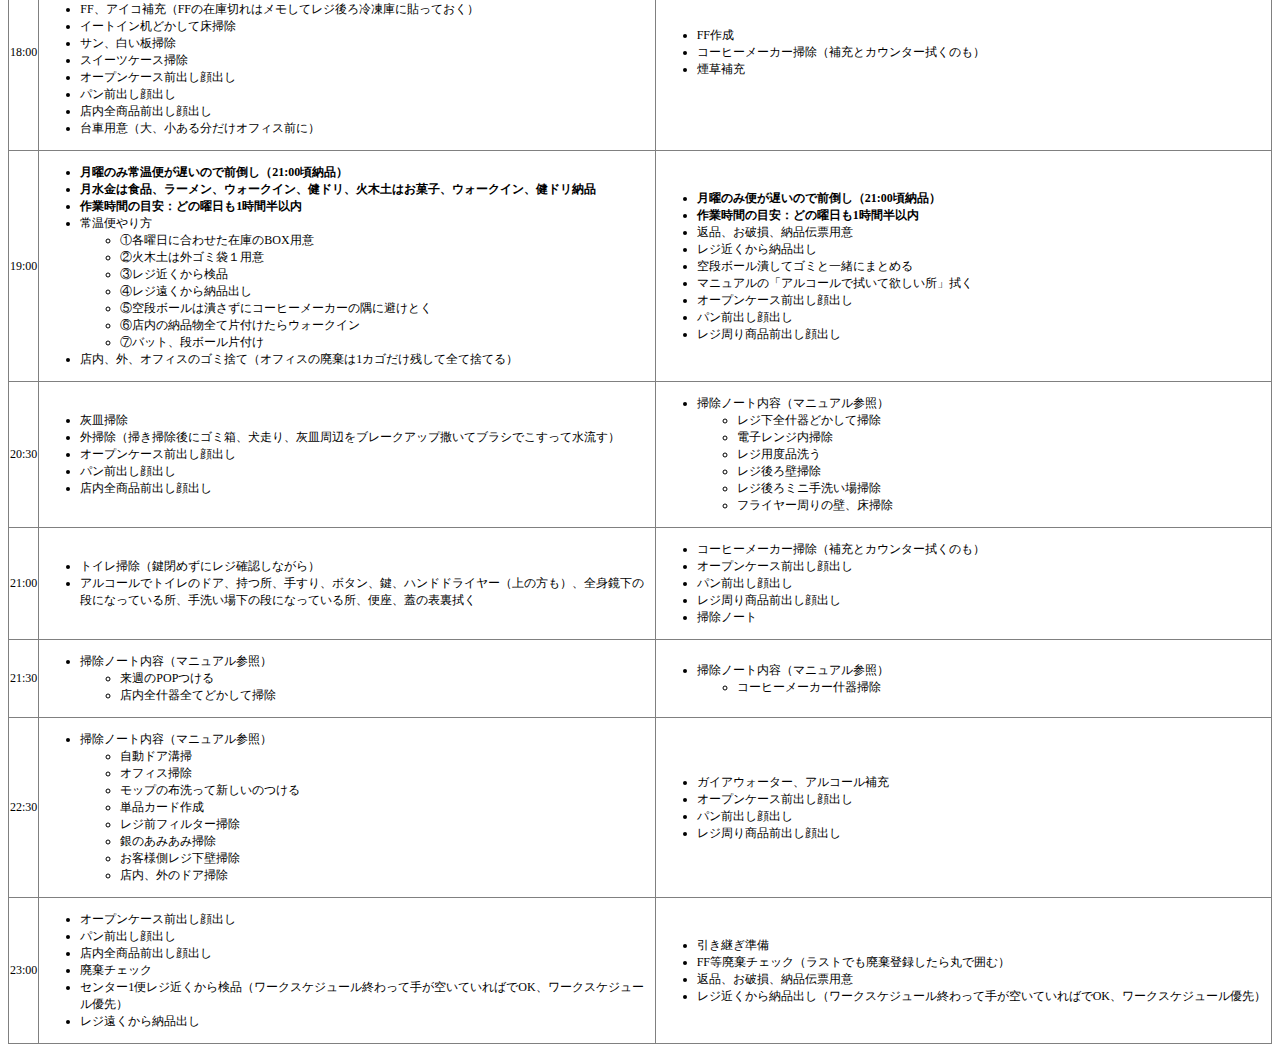
==== commit b76cfa64: "git" ====
--- a/schedule.html
+++ b/schedule.html
@@ -24,7 +24,7 @@
 		.scheduleTable {
 			width: 100%;
 			border-collapse: collapse;
-			font-size: 14px;
+			font-size: 12px;
 		}
 
 		.taC {
@@ -401,9 +401,17 @@
 				<ul>
 					<li><b>月曜のみ常温便が遅いので前倒し（21:00頃納品）</b></li>
 					<li><b>月水金は食品、ラーメン、ウォークイン、健ドリ、火木土はお菓子、ウォークイン、健ドリ納品</b></li>
-					<li><b>どの曜日も1時間半以内に終わらす</b></li>
-					<li>常温便やり方（①各曜日に合わせた在庫のBOX用意②火木土は外ゴミ袋１用意③レジ近くから検品④レジ遠くから納品出し⑤空段ボールは潰さずにコーヒーメーカーの隅に避けとく⑥店内全て片付いたらウォークイン
-						⑦バット、段ボール片付け）
+					<li><b> 作業時間の目安：どの曜日も1時間半以内</b></li>
+					<li>常温便やり方
+						<ul>
+							<li>①各曜日に合わせた在庫のBOX用意</li>
+							<li>②火木土は外ゴミ袋１用意</li>
+							<li>③レジ近くから検品</li>
+							<li>④レジ遠くから納品出し</li>
+							<li>⑤空段ボールは潰さずにコーヒーメーカーの隅に避けとく</li>
+							<li>⑥店内の納品物全て片付けたらウォークイン</li>
+							<li>⑦バット、段ボール片付け</li>
+						</ul>
 					<li>店内、外、オフィスのゴミ捨て（オフィスの廃棄は1カゴだけ残して全て捨てる）</li>
 					</li>
 				</ul>
@@ -412,7 +420,7 @@
 			<td>
 				<ul>
 					<li><b>月曜のみ便が遅いので前倒し（21:00頃納品）</b></li>
-					<li><b>どの曜日も1時間半以内に終わらす</b></li>
+					<li><b>作業時間の目安：どの曜日も1時間半以内</b></li>
 					<li>返品、お破損、納品伝票用意</li>
 					<li>レジ近くから納品出し</li>
 					<li>空段ボール潰してゴミと一緒にまとめる</li>
@@ -440,7 +448,33 @@
 
 			<td>
 				<ul>
-					<li>FF袋台全て外しカス掃除</li>
+					<li>掃除ノート内容（マニュアル参照）</li>
+					<ul>
+						<li>レジ下全什器どかして掃除</li>
+						<li>電子レンジ内掃除</li>
+						<li>レジ用度品洗う</li>
+						<li>レジ後ろ壁掃除</li>
+						<li>レジ後ろミニ手洗い場掃除</li>
+						<li>フライヤー周りの壁、床掃除</li>
+
+					</ul>
+				</ul>
+			</td>
+		</tr>
+
+
+		<tr>
+			<td class="taC">21:00</td>
+			<td>
+				<ul>
+					<li>トイレ掃除（鍵閉めずにレジ確認しながら）</li>
+					<li>アルコールでトイレのドア、持つ所、手すり、ボタン、鍵、ハンドドライヤー（上の方も）、全身鏡下の段になっている所、手洗い場下の段になっている所、便座、蓋の表裏拭く</li>
+				</ul>
+			</td>
+
+			<td>
+				<ul>
+					<li>コーヒーメーカー掃除（補充とカウンター拭くのも）</li>
 					<li>オープンケース前出し顔出し</li>
 					<li>パン前出し顔出し</li>
 					<li>レジ周り商品前出し顔出し</li>
@@ -451,52 +485,31 @@
 
 
 		<tr>
-			<td class="taC">21:00</td>
-			<td>
-				<ul>
-					<li>トイレ掃除（鍵閉めずにレジ確認しながら）</li>
-					<li>アルコールでトイレのドア、持つ所、手すり、ボタン、鍵、ハンドドライヤー（上の方も）、全身鏡下の段になっている所、手洗い場下の段になっている所、便座、蓋の表裏拭く</li>
-				</ul>
-			</td>
-
-			<td>
-				<ul>
-					<li>コーヒーメーカー掃除（補充とカウンター拭くのも）</li>
-					<li>オープンケース前出し顔出し</li>
-					<li>パン前出し顔出し</li>
-					<li>レジ周り商品前出し顔出し</li>
-					<li>掃除ノート</li>
-				</ul>
-			</td>
-		</tr>
-
-
-		<tr>
 			<td class="taC">21:30</td>
 			<td>
 				<ul>
-					<li>店内掃除</li>
-					<li>品出し</li>
-					<li>ウォークイン</li>
-					<li>HOT、常温飲料補充</li>
-					<li>オープンケース前出し顔出し</li>
-					<li>パン前出し顔出し</li>
-					<li>店内全商品前出し顔出し</li>
-					<li>リーチイン前出し顔出し</li>
-					<li>アイス底上げ</li>
-					<li>土曜と日曜のみ22:30までに先週のPOP外すのと来週の新商品売り場作り（マニュアル参照）</li>
-					<li>掃除ノート</li>
-				</ul>
-			</td>
-
-			<td>
-				<ul>
-					<li>店内全カゴアルコールで拭く</li>
-					<li>オープンケース前出し顔出し</li>
-					<li>パン前出し顔出し</li>
-					<li>レジ周り商品前出し顔出し</li>
-					<li>掃除ノート</li>
-				</ul>
+					<li>掃除ノート内容（マニュアル参照）
+						<ul>
+							<li>来週のPOPつける</li>
+							<li>店内全什器全てどかして掃除</li>
+
+						</ul>
+
+
+				</ul>
+				</li>
+
+
+
+			</td>
+
+			<td>
+				<ul>
+					<li>掃除ノート内容（マニュアル参照）
+						<ul>
+							<li>コーヒーメーカー什器掃除</li>
+
+						</ul>
 			</td>
 		</tr>
 
@@ -505,13 +518,17 @@
 			<td class="taC">22:30</td>
 			<td>
 				<ul>
-					<li>冷凍便やり方（①アイコだけ先に検品してすぐにレジ後ろ冷凍庫とリーチイン、入らなかったらオフィル冷凍庫にしまう②アイス検品してそのままケースに置いとく③リーチイン、FF検品④アイス、リーチイン、FFの順でしまっていく⑤FFの在庫切れがメモしてレジ後ろ冷凍庫に貼ってあるのでそれも入れておく⑥月曜は新商品も納品されるのでそれも入れておく⑦段ボール片付け）
-					</li>
-					<li>台車用意（大１、小１）</li>
-					<li>オープンケース前出し顔出し</li>
-					<li>パン前出し顔出し</li>
-					<li>店内全商品前出し顔出し</li>
-					<li>掃除ノート</li>
+					<li>掃除ノート内容（マニュアル参照）</li>
+					<ul>
+						<li>自動ドア溝掃</li>
+						<li>オフィス掃除</li>
+						<li>モップの布洗って新しいのつける</li>
+						<li>単品カード作成</li>
+						<li>レジ前フィルター掃除</li>
+						<li>銀のあみあみ掃除</li>
+						<li>お客様側レジ下壁掃除</li>
+						<li>店内、外のドア掃除</li>
+					</ul>
 				</ul>
 			</td>
 
